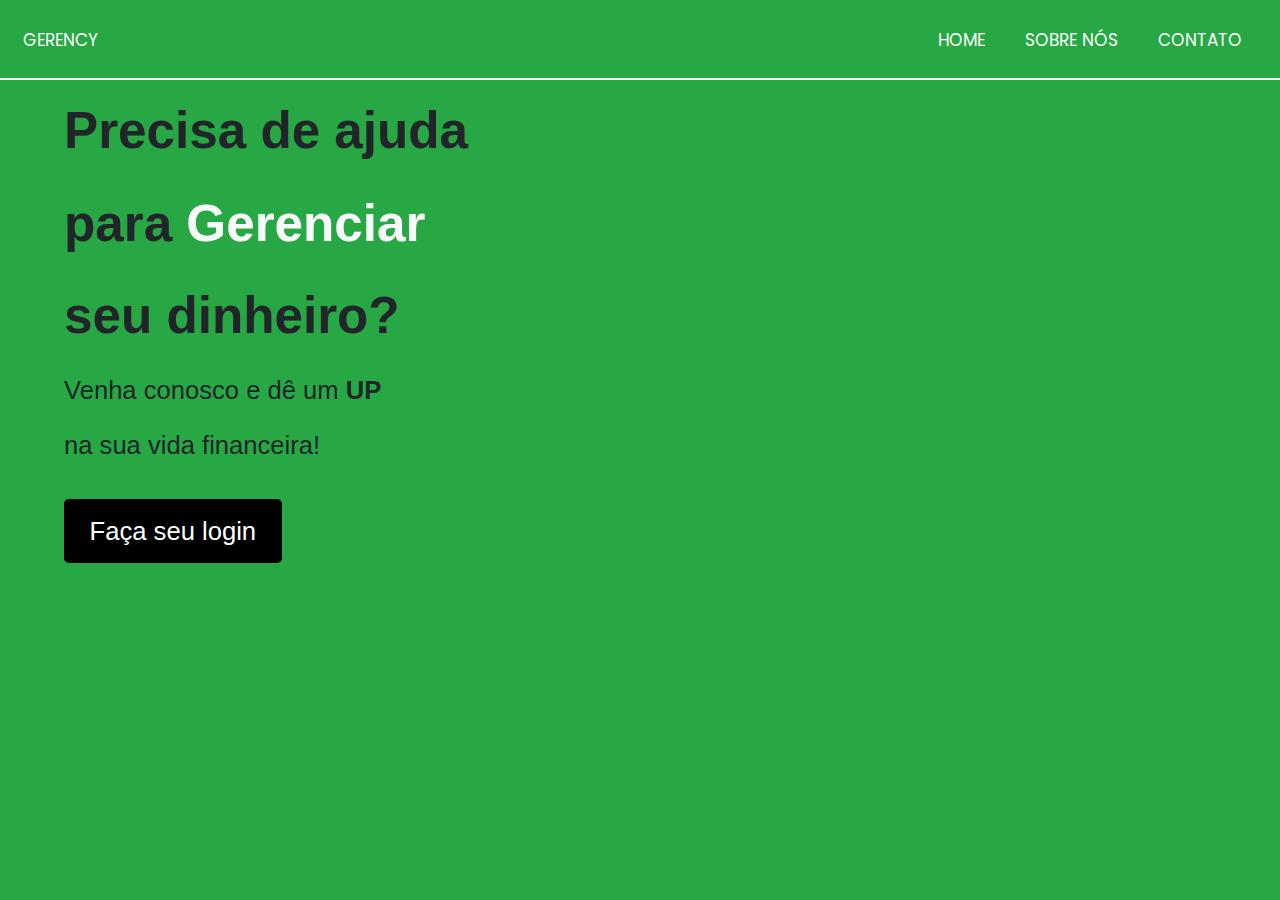
==== src/index.html @ f12f7160 "index atualizada" ====
<!DOCTYPE html>
<html lang="pt-br">

<head>
  <meta charset="UTF-8">
  <meta name="viewport" content="width=device-width, initial-scale=1.0">
  <title>Gerency</title>

  <script src="https://cdn.jsdelivr.net/npm/bootstrap@5.3.0-alpha1/dist/js/bootstrap.bundle.min.js"></script>
  <link href="https://cdn.jsdelivr.net/npm/bootstrap@5.3.0-alpha1/dist/css/bootstrap.min.css" rel="stylesheet">
  <link rel="stylesheet" href="https://cdnjs.cloudflare.com/ajax/libs/font-awesome/5.15.3/css/all.min.css" />
  <link rel="preconnect" href="https://fonts.googleapis.com">
  <link rel="preconnect" href="https://fonts.gstatic.com" crossorigin>
  <link
    href="https://fonts.googleapis.com/css2?family=Poppins:ital,wght@0,100;0,200;0,300;0,400;0,500;0,600;0,700;0,800;0,900;1,100;1,200;1,300;1,400;1,500;1,600;1,700;1,800;1,900&display=swap"
    rel="stylesheet">
  <link rel="stylesheet"
    href="https://fonts.googleapis.com/css2?family=Material+Symbols+Outlined:opsz,wght,FILL,GRAD@20..48,100..700,0..1,-50..200" />
  <link rel="stylesheet" href="styles/index.css">
  <script src="https://kit.fontawesome.com/7bf8b4ed82.js" crossorigin="anonymous"></script>
  <link rel="stylesheet"
    href="https://fonts.googleapis.com/css2?family=Material+Symbols+Outlined:opsz,wght,FILL,GRAD@24,400,0,0" />
</head>

<body>
  <div class="navbar-wrapper">
    <input type="checkbox" id="check">
    <label for="check" class="checkbtn">
      <i class="fas fa-bars"></i>
    </label>
    <ul class="navbar-nav ml-auto" id="gerency">
      <li class="">
        <a class="nav-item">
          <img src="styles/img/logo.png" alt="">
          Gerency
        </a>
      </li>
    </ul>
    <ul class="mr-auto">
      <li><a class="active" href="#">Home</a></li>
      <li><a href="#">Sobre nós</a></li>
      <li><a href="#">Contato</a></li>
    </ul>
  </div>
  <div class="header-content">
    <div class="header-title text-dark">
      <p>Precisa de ajuda</p>
      <p>para <span class="text-light">Gerenciar</span></p>
      <p>seu dinheiro?</p>
    </div>
    <div class="header-subtitle">
      <p>Venha conosco e dê um <b>UP</b></p>
      <p>na sua vida financeira!
    </div>
    </p>
    <a href="#" class="login-button">Faça seu login</a>
  </div>
</body>

</html>
---- src/styles/index.css ----
* {
  padding: 0;
  margin: 0;
  text-decoration: none;
  list-style: none;
  box-sizing: border-box;
}

body {
  font-family: montserrat;
  margin: 0;
  padding: 0;
  height: 100vh;
  background-image: url('img/index_fundo.jpg');
  background-color: #27A844;
  background-size: cover;
  background-position: center; 
  background-repeat: no-repeat;
}

.navbar-wrapper {
  background-color: none;
  height: 80px;
  width: 100%;
  border-bottom: white solid 2px;
}

.nav-item {
  text-decoration: none;
  color: white;
}

#gerency {
  float: left !important;
}

label.logo {
  color: white;
  font-size: 35px;
  line-height: 80px;
  padding: 0 100px;
  font-weight: bold;
}

.navbar-wrapper ul {
  float: right;
  margin-right: 20px;
  text-decoration: none;
}

.navbar-wrapper ul li {
  display: inline-block;
  line-height: 80px;
  margin: 0 5px;
  text-decoration: none;
}

.navbar-wrapper ul li a {
  color: white;
  font-size: 17px;
  padding: 7px 13px;
  border-radius: 3px;
  text-transform: uppercase;
  transition: color 0.3s, background-color 0.3s;
  text-decoration: none;
  font-family: "Poppins", sans-serif;
}

.navbar-wrapper ul li a:hover {
  color: rgb(51, 192, 51);
  background-color: transparent;
}

.checkbtn {
  font-size: 30px;
  color: white;
  float: right;
  line-height: 80px;
  margin-right: 40px;
  cursor: pointer;
  display: none;
}

#check {
  display: none;
}

.header-content {
  margin-left: 5%;
  margin-top: 1%;
  text-align: left;
}

.header-title {
  font-family: "Noto Sans", sans-serif;
  font-size: 4vw;
  font-weight: bold;
  margin-top: 0;
}

.header-subtitle {
  font-family: "League Spartan", sans-serif;
  font-size: 2vw;
}

.login-button {
  font-family: "Montserrat", sans-serif;
  background-color: #000000; 
  color: white;
  border: none;
  padding: 1vw 2vw; 
  font-size: 2vw;
  border-radius: 5px;
  cursor: pointer;
  margin-top: 1.5vw;
  text-decoration: none;
  display: inline-block;
}

.login-button:hover {
  background-color: #3f4140;
  transition: 0.5s;
}


@media (max-width: 952px) {
  label.logo {
    font-size: 30px;
    padding-left: 50px;
  }
  .navbar-wrapper ul li a {
    font-size: 16px;
  }
}

@media (max-width: 858px) {
  .checkbtn {
    display: block;
  }
  ul {
    position: fixed;
    width: 100%;
    height: 100vh;
    background: #3f4140 ;
    top: 80px;
    left: -100%;
    text-align: center;
    transition: all .5s;
  }
  .navbar-wrapper ul li {
    display: block;
    margin: 50px 0;
    line-height: 30px;
  }
  .navbar-wrapper ul li a {
    font-size: 20px;
  }
  #check:checked ~ ul {
    left: 0;
  }
}

section {
  background: url(bg1.jpg) no-repeat;
  background-size: cover;
  height: calc(100vh - 80px);
}

body {
  background-size: cover;
  background-repeat: no-repeat;
  background-position: center;
}

@media (min-width: 768px) {
  body {
    background-size: cover;
    background-repeat: no-repeat;
    background-position: center;
  }
}

@media (max-width: 768px) {
  body {
    background-size: cover;
    background-repeat: no-repeat;
    background-position: center;
  }
  .login-button {
    padding: 10px 20px; 
    font-size: 14px;
    margin-top: 20px; 
  }
}
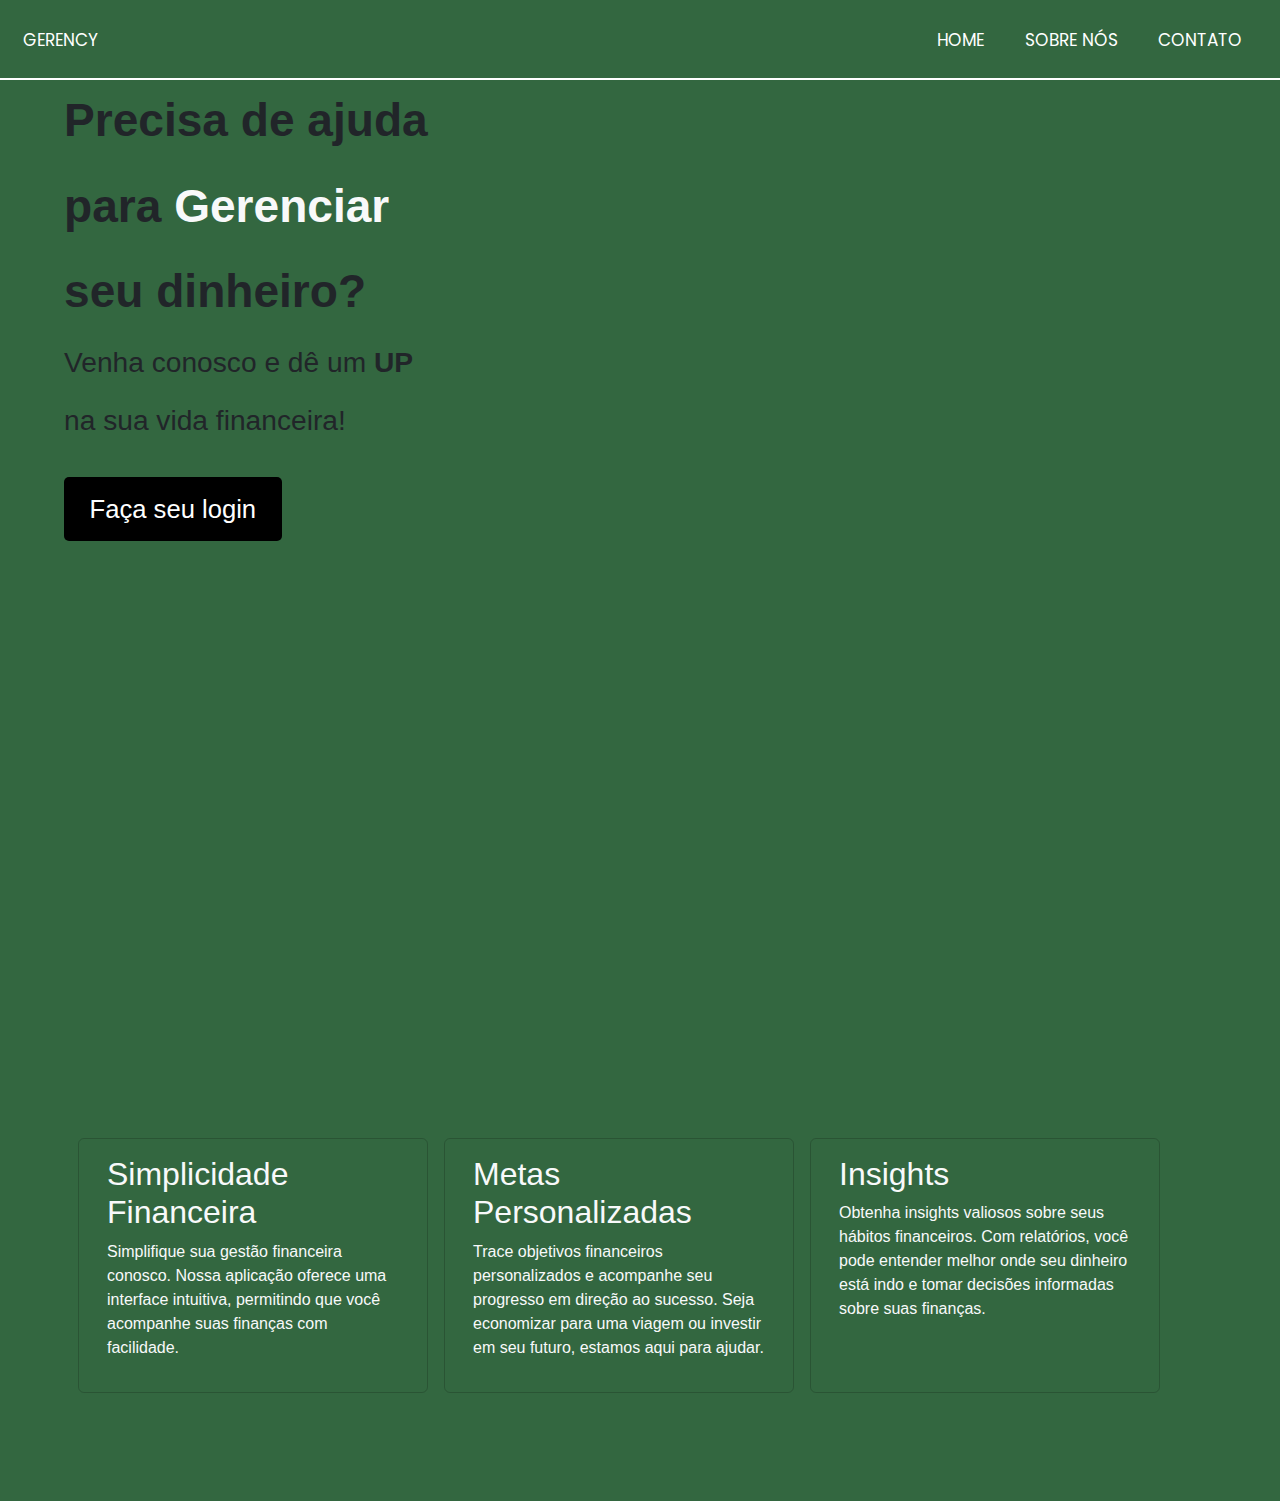
==== commit c5ceb6b3: "sobre nós do index" ====
--- a/src/index.html
+++ b/src/index.html
@@ -23,6 +23,7 @@
 </head>
 
 <body>
+  <!--menu-->
   <div class="navbar-wrapper">
     <input type="checkbox" id="check">
     <label for="check" class="checkbtn">
@@ -42,6 +43,7 @@
       <li><a href="#">Contato</a></li>
     </ul>
   </div>
+  <!--conteúdo home-->
   <div class="header-content">
     <div class="header-title text-dark">
       <p>Precisa de ajuda</p>
@@ -55,6 +57,36 @@
     </p>
     <a href="#" class="login-button">Faça seu login</a>
   </div>
+  <!--conteúdo sobre nós-->
+  <div class="sobrenos">
+    <div class="container">
+      <div class="row">
+        <!-- Conteúdo sobre nós -->
+        <div class="card bg-transparent col-md-4 text-light">
+          <div class="card-body">
+            <h2>Simplicidade Financeira</h2>
+            <p>Simplifique sua gestão financeira conosco. Nossa aplicação oferece uma interface intuitiva, permitindo
+              que você acompanhe suas finanças com facilidade.</p>
+          </div>
+        </div>
+        <div class="card bg-transparent col-md-4 text-light">
+          <div class="card-body">
+            <h2>Metas Personalizadas</h2>
+            <p>Trace objetivos financeiros personalizados e acompanhe seu progresso em direção ao sucesso. Seja
+              economizar para uma viagem ou investir em seu futuro, estamos aqui para ajudar.</p>
+          </div>
+        </div>
+        <div class="card bg-transparent col-md-4 text-light">
+          <div class="card-body">
+            <h2>Insights</h2>
+            <p>Obtenha insights valiosos sobre seus hábitos financeiros. Com relatórios, você pode entender
+              melhor onde seu dinheiro está indo e tomar decisões informadas sobre suas finanças.</p>
+          </div>
+        </div>
+      </div>
+    </div>
+  </div>
+
 </body>
 
 </html>--- a/src/styles/index.css
+++ b/src/styles/index.css
@@ -1,6 +1,7 @@
 * {
   padding: 0;
   margin: 0;
+  font-family: "League Spartan", sans-serif;
   text-decoration: none;
   list-style: none;
   box-sizing: border-box;
@@ -12,10 +13,11 @@
   padding: 0;
   height: 100vh;
   background-image: url('img/index_fundo.jpg');
-  background-color: #27A844;
+  background-color: #336740;
   background-size: cover;
   background-position: center; 
   background-repeat: no-repeat;
+  overflow-y: scroll;
 }
 
 .navbar-wrapper {
@@ -87,20 +89,20 @@
 
 .header-content {
   margin-left: 5%;
-  margin-top: 1%;
+  margin-top: 0.5%;
   text-align: left;
+  margin-bottom: 10px;
 }
 
 .header-title {
   font-family: "Noto Sans", sans-serif;
-  font-size: 4vw;
+  font-size: 3.6vw;
   font-weight: bold;
   margin-top: 0;
 }
 
 .header-subtitle {
-  font-family: "League Spartan", sans-serif;
-  font-size: 2vw;
+  font-size: 2.2vw;
 }
 
 .login-button {
@@ -121,7 +123,19 @@
   background-color: #3f4140;
   transition: 0.5s;
 }
-
+.sobrenos{
+  position: absolute;
+  top: 120vh; 
+  width: 100%; 
+}
+.container{
+  margin-top: 50px;
+  margin-bottom: 100px;
+}
+.sobrenos .card{
+  width: 350px;
+  margin: 8px;
+}
 
 @media (max-width: 952px) {
   label.logo {
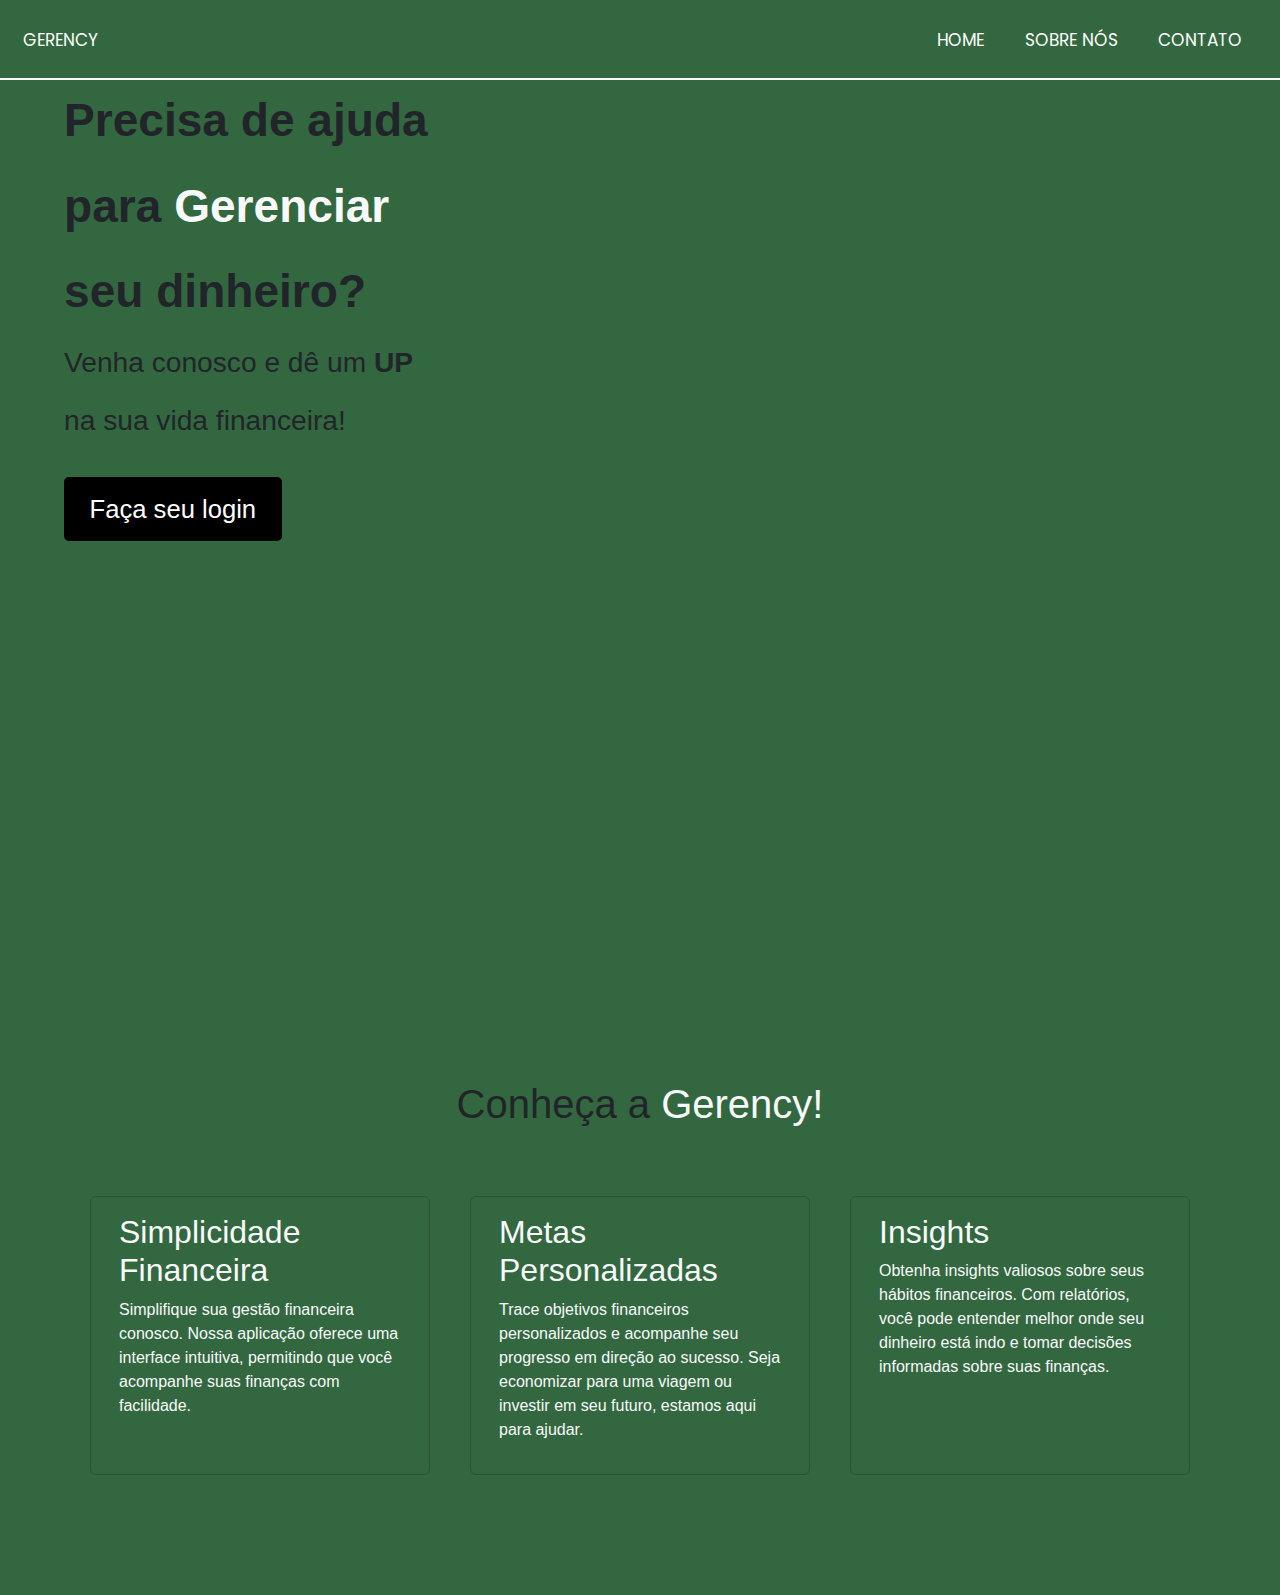
==== commit e7a81812: "responsividade" ====
--- a/src/index.html
+++ b/src/index.html
@@ -59,24 +59,25 @@
   </div>
   <!--conteúdo sobre nós-->
   <div class="sobrenos">
+    <h1 class="text-center mb-5">Conheça a <span class="text-light">Gerency!</span></h1>
     <div class="container">
       <div class="row">
         <!-- Conteúdo sobre nós -->
-        <div class="card bg-transparent col-md-4 text-light">
+        <div class="card bg-transparent col-md-3 text-light">
           <div class="card-body">
             <h2>Simplicidade Financeira</h2>
             <p>Simplifique sua gestão financeira conosco. Nossa aplicação oferece uma interface intuitiva, permitindo
               que você acompanhe suas finanças com facilidade.</p>
           </div>
         </div>
-        <div class="card bg-transparent col-md-4 text-light">
+        <div class="card bg-transparent col-md-3 text-light">
           <div class="card-body">
             <h2>Metas Personalizadas</h2>
             <p>Trace objetivos financeiros personalizados e acompanhe seu progresso em direção ao sucesso. Seja
               economizar para uma viagem ou investir em seu futuro, estamos aqui para ajudar.</p>
           </div>
         </div>
-        <div class="card bg-transparent col-md-4 text-light">
+        <div class="card bg-transparent col-md-3 text-light">
           <div class="card-body">
             <h2>Insights</h2>
             <p>Obtenha insights valiosos sobre seus hábitos financeiros. Com relatórios, você pode entender
--- a/src/styles/index.css
+++ b/src/styles/index.css
@@ -125,16 +125,21 @@
 }
 .sobrenos{
   position: absolute;
-  top: 120vh; 
+  top: 120vh;
   width: 100%; 
 }
 .container{
-  margin-top: 50px;
+  margin-top: 20px;
   margin-bottom: 100px;
 }
-.sobrenos .card{
-  width: 350px;
-  margin: 8px;
+.sobrenos .row {
+  display: flex;
+  flex-wrap: wrap;
+}
+
+.sobrenos .card {
+  flex-grow: 1;
+  margin: 20px;
 }
 
 @media (max-width: 952px) {
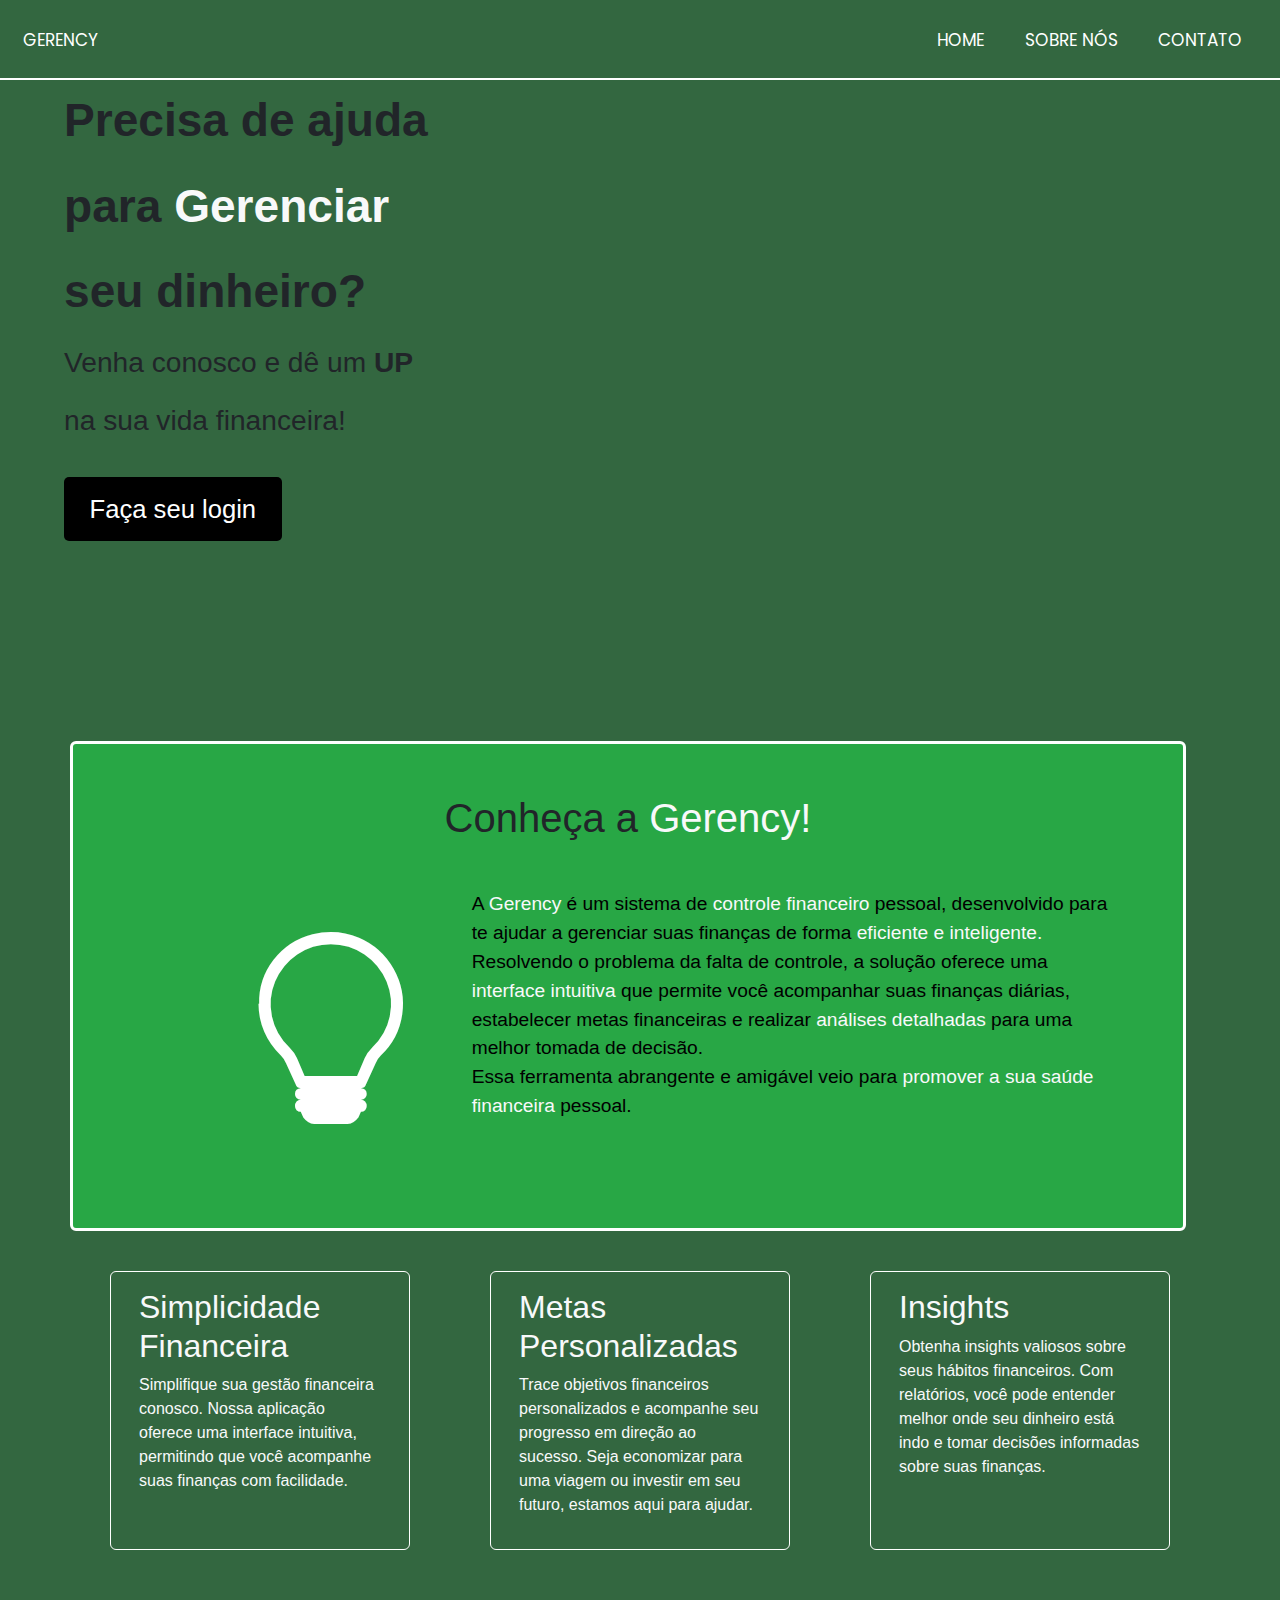
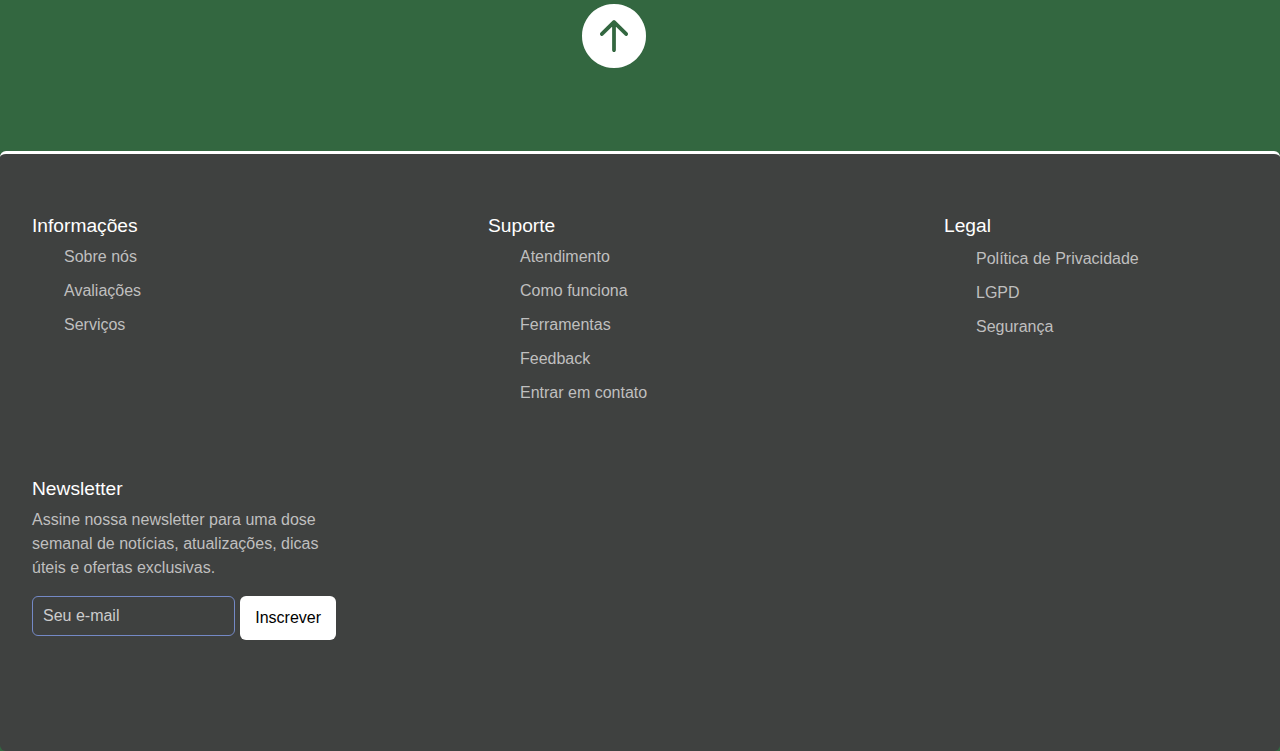
==== commit 07382884: "telas de login feitas pela Isabelle e ajustes de responsividade feitos por mim." ====
--- a/src/index.html
+++ b/src/index.html
@@ -20,11 +20,12 @@
   <script src="https://kit.fontawesome.com/7bf8b4ed82.js" crossorigin="anonymous"></script>
   <link rel="stylesheet"
     href="https://fonts.googleapis.com/css2?family=Material+Symbols+Outlined:opsz,wght,FILL,GRAD@24,400,0,0" />
+  <link rel="stylesheet" href="https://cdn.jsdelivr.net/npm/bootstrap-icons@1.11.3/font/bootstrap-icons.min.css">
 </head>
 
-<body>
+<body  id="home">
   <!--menu-->
-  <div class="navbar-wrapper">
+  <div class="navbar-wrapper" id="voltar">
     <input type="checkbox" id="check">
     <label for="check" class="checkbtn">
       <i class="fas fa-bars"></i>
@@ -38,9 +39,9 @@
       </li>
     </ul>
     <ul class="mr-auto">
-      <li><a class="active" href="#">Home</a></li>
-      <li><a href="#">Sobre nós</a></li>
-      <li><a href="#">Contato</a></li>
+      <li><a class="active" href="#" onclick="scrollToSection('home')">Home</a></li>
+      <li><a href="#" onclick="scrollToSection('sobrenos')">Sobre nós</a></li>
+      <li><a href="#" onclick="scrollToSection('contato')">Contato</a></li>
     </ul>
   </div>
   <!--conteúdo home-->
@@ -55,29 +56,47 @@
       <p>na sua vida financeira!
     </div>
     </p>
-    <a href="#" class="login-button">Faça seu login</a>
+    <a href="login.html" class="login-button">Faça seu login</a>
   </div>
   <!--conteúdo sobre nós-->
-  <div class="sobrenos">
-    <h1 class="text-center mb-5">Conheça a <span class="text-light">Gerency!</span></h1>
+  <div class="sobrenos" id="sobrenos">
     <div class="container">
-      <div class="row">
+      <div class="row col-md-12 bg-color">
+        <h1 class="text-center mb-5">Conheça a <span class="text-light">Gerency!</span></h1>
+        <div class="col-md-4 float-left">
+          <i class="bi bi-lightbulb"></i>
+        </div>
+        <div class="col-md-8 float-left">
+          <p>A <span class="text-light">Gerency</span> é um sistema de <span class="text-light">controle
+              financeiro</span> pessoal, desenvolvido para te ajudar a gerenciar suas
+            finanças de forma <span class="text-light">eficiente e inteligente.</span> <br>
+            Resolvendo o problema da falta de controle, a solução oferece uma <span class="text-light">
+              interface intuitiva
+            </span> que permite você acompanhar suas finanças diárias,
+            estabelecer metas financeiras e realizar <span class="text-light">análises detalhadas</span> para uma melhor
+            tomada de decisão. <br>
+            Essa ferramenta abrangente e amigável veio para <span class="text-light">promover a sua saúde
+              financeira</span> pessoal.
+          </p>
+        </div>
+      </div>
+      <div class="row cards">
         <!-- Conteúdo sobre nós -->
-        <div class="card bg-transparent col-md-3 text-light">
+        <div class="card border-white bg-transparent col-md-3 text-light">
           <div class="card-body">
             <h2>Simplicidade Financeira</h2>
             <p>Simplifique sua gestão financeira conosco. Nossa aplicação oferece uma interface intuitiva, permitindo
               que você acompanhe suas finanças com facilidade.</p>
           </div>
         </div>
-        <div class="card bg-transparent col-md-3 text-light">
+        <div class="card border-white bg-transparent col-md-3 text-light">
           <div class="card-body">
             <h2>Metas Personalizadas</h2>
             <p>Trace objetivos financeiros personalizados e acompanhe seu progresso em direção ao sucesso. Seja
               economizar para uma viagem ou investir em seu futuro, estamos aqui para ajudar.</p>
           </div>
         </div>
-        <div class="card bg-transparent col-md-3 text-light">
+        <div class="card border-white bg-transparent col-md-3 text-light">
           <div class="card-body">
             <h2>Insights</h2>
             <p>Obtenha insights valiosos sobre seus hábitos financeiros. Com relatórios, você pode entender
@@ -85,9 +104,84 @@
           </div>
         </div>
       </div>
+      <div class="icon-container"onclick="scrollToSection('voltar')">
+        <i class="bi bi-arrow-up-circle-fill"></i>
+      </div>
     </div>
   </div>
+  <!--fim do sobre nós-->
+  <section class="footer" id="contato">
+    <div class="footer-row col-md-12">
+      <div class="footer-col  col-md-3">
+        <h4>Informações</h4>
+        <ul class="links">
+          <li><a href="#">Sobre nós</a></li>
+          <li><a href="#"></a></li>
+          <li><a href="#">Avaliações</a></li>
+          <li><a href="#">Serviços</a></li>
+          <li><a href="#"></a></li>
+        </ul>
+      </div>
+      <div class="footer-col  col-md-3">
+        <h4>Suporte</h4>
+        <ul class="links">
+          <li><a href="#">Atendimento</a></li>
+          <li><a href="#">Como funciona</a></li>
+          <li><a href="#">Ferramentas</a></li>
+          <li><a href="#">Feedback</a></li>
+          <li><a href="#">Entrar em contato</a></li>
+          <li><a href="#"></a></li>
+        </ul>
+      </div>
+      <div class="footer-col  col-md-3">
+        <h4>Legal</h4>
+        <ul class="links">
+          <li><a href="#"></a></li>
+          <li><a href="#">Política de Privacidade</a></li>
+          <li><a href="#">LGPD</a></li>
+          <li><a href="#">Segurança</a></li>
+          <li><a href="#"></a></li>
+          <li><a href="#"></a></li>
+        </ul>
+      </div>
+      <div class="footer-col  col-md-3">
+        <h4>Newsletter</h4>
+        <p>
+          Assine nossa newsletter para uma dose semanal
+          de notícias, atualizações, dicas úteis e
+          ofertas exclusivas.
+        </p>
+        <form action="#">
+          <input type="text" placeholder="Seu e-mail" required>
+          <button type="submit">Inscrever</button>
+        </form>
+        <div class="icons">
+          <i class="fa-brands fa-facebook-f"></i>
+          <i class="fa-brands fa-twitter"></i>
+          <i class="fa-brands fa-linkedin"></i>
+          <i class="fa-brands fa-github"></i>
+        </div>
+      </div>
+    </div>
+  </section>
+</body>
+<script>
+  function scrollToSection(sectionId) {
+    const section = document.getElementById(sectionId)
+    if (home) {
+      section.scrollIntoView({ behavior: "smooth", block: "start", inline: "start", });
+    }
+    else if (sobrenos) {
+      section.scrollIntoView({ behavior: "smooth", block: "start", inline: "start", });
+    }
+    else if (contato) {
+      section.scrollIntoView({ behavior: "smooth", block: "start", inline: "start", });
+    }
+    else if (voltar) {
+      section.scrollIntoView({ behavior: "smooth", block: "start", inline: "start", });
+    }
+  }
 
-</body>
+</script>
 
 </html>--- a/src/styles/index.css
+++ b/src/styles/index.css
@@ -13,10 +13,10 @@
   padding: 0;
   height: 100vh;
   background-image: url('img/index_fundo.jpg');
-  background-color: #336740;
-  background-size: cover;
+  background-color:  #336740;
+  background-size: contain;
+  background-repeat: no-repeat;
   background-position: center; 
-  background-repeat: no-repeat;
   overflow-y: scroll;
 }
 
@@ -123,14 +123,25 @@
   background-color: #3f4140;
   transition: 0.5s;
 }
+.float-left > i{
+  font-size: 15vw;
+  color: #fff;
+  margin-left: 100px;
+}
+.float-left > p{
+  font-size: 1.5vw;
+  color: #000000;
+}
 .sobrenos{
-  position: absolute;
-  top: 120vh;
-  width: 100%; 
-}
-.container{
-  margin-top: 20px;
-  margin-bottom: 100px;
+  display: flex;
+  justify-content: center;
+  align-items: center;
+  overflow-x: auto;
+  margin-top: 180px;
+  padding: 20px;
+}
+.container{ 
+  margin-bottom: 5vh;
 }
 .sobrenos .row {
   display: flex;
@@ -139,7 +150,29 @@
 
 .sobrenos .card {
   flex-grow: 1;
-  margin: 20px;
+  margin: 40px;
+}
+.bg-color{
+  background-color: #28a745 ;
+  padding: 50px;
+  border: #fff solid;
+  border-radius: 6px;
+}
+
+.icon-container {
+  position: fixed;
+  clear: both;
+  margin-left: 1300px;
+  position: static;
+  color: #fff;
+  font-size: 5vw;
+  z-index: 999;
+}
+
+@media (max-width: 1400px){
+  .icon-container {
+    margin-left: 500px;
+  }
 }
 
 @media (max-width: 952px) {
@@ -185,6 +218,7 @@
   height: calc(100vh - 80px);
 }
 
+
 body {
   background-size: cover;
   background-repeat: no-repeat;
@@ -211,3 +245,122 @@
     margin-top: 20px; 
   }
 }
+
+.footer {
+  border-top: #fff solid;
+  position: relative;
+  bottom: 0; 
+  width: 100%;
+  background: #3f4140;
+  border-radius: 6px;
+  padding: 60px 0; 
+  height: 600px;
+}
+
+.footer .footer-row {
+  display: flex;
+  flex-wrap: wrap;
+  justify-content: space-between;
+  gap: 3.5rem;
+  padding: 0 2rem; 
+}
+
+.footer-row .footer-col h4 {
+  color: #fff;
+  font-size: 1.2rem;
+  font-weight: 400;
+}
+.footer-col .links li {
+  list-style: none;
+  margin-bottom: 10px;
+}
+
+.footer-col .links li a {
+  text-decoration: none;
+  color: #bfbfbf;
+}
+
+.footer-col .links li a:hover {
+  color: #fff;
+}
+
+.footer-col p {
+  color: #bfbfbf;
+
+}
+
+.footer-col form {
+  display: flex;
+  gap: 5px;
+}
+
+.footer-col input {
+  height: 40px;
+  border-radius: 6px;
+  background: none;
+  width: 100%;
+  outline: none;
+  border: 1px solid #7489C6 ;
+  caret-color: #fff;
+  color: #fff;
+  padding-left: 10px;
+}
+
+.footer-col input::placeholder {
+  color: #ccc;
+}
+
+ .footer-col form button {
+  background: #fff;
+  outline: none;
+  border: none;
+  padding: 10px 15px;
+  border-radius: 6px;
+  cursor: pointer;
+  font-weight: 500;
+  transition: 0.2s ease;
+}
+
+.footer-col form button:hover {
+  background: #cecccc;
+}
+
+.footer-col .icons {
+  display: flex;
+  margin-top: 30px;
+  gap: 30px;
+  cursor: pointer;
+}
+
+.footer-col .icons i {
+  color: #afb6c7;
+}
+
+.footer-col .icons i:hover  {
+  color: #fff;
+}
+
+@media (max-width: 768px) {
+  .footer {
+    justify-content: center;
+    position: relative;
+    bottom: 0;
+    left: 0;
+    transform: none;
+    width: 100%;
+    border-radius: 0;
+  }
+
+  .footer .footer-row {
+    padding: 20px;
+    gap: 1rem;
+  }
+
+  .footer-col form :where(input, button) {
+    width: calc(100% - 20px);
+  }
+
+  .footer-col form button {
+    margin: 10px;
+  }
+}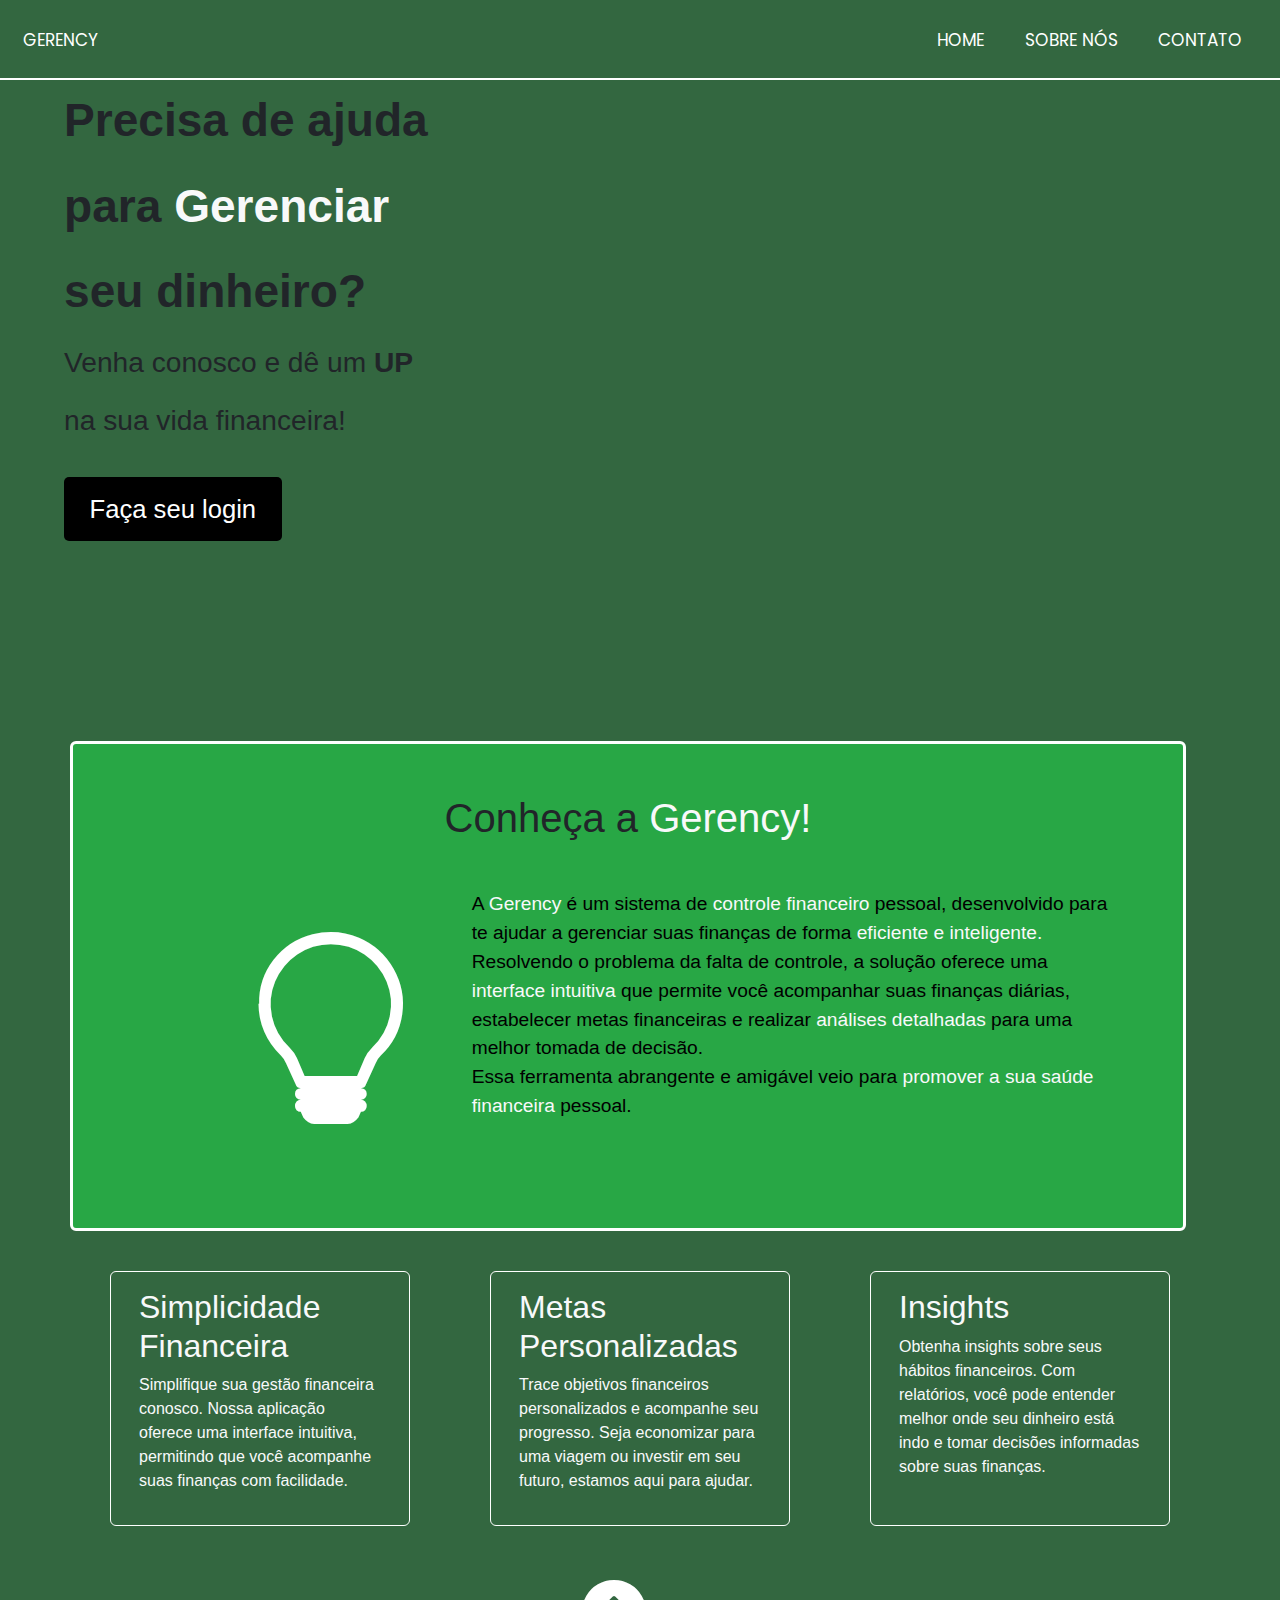
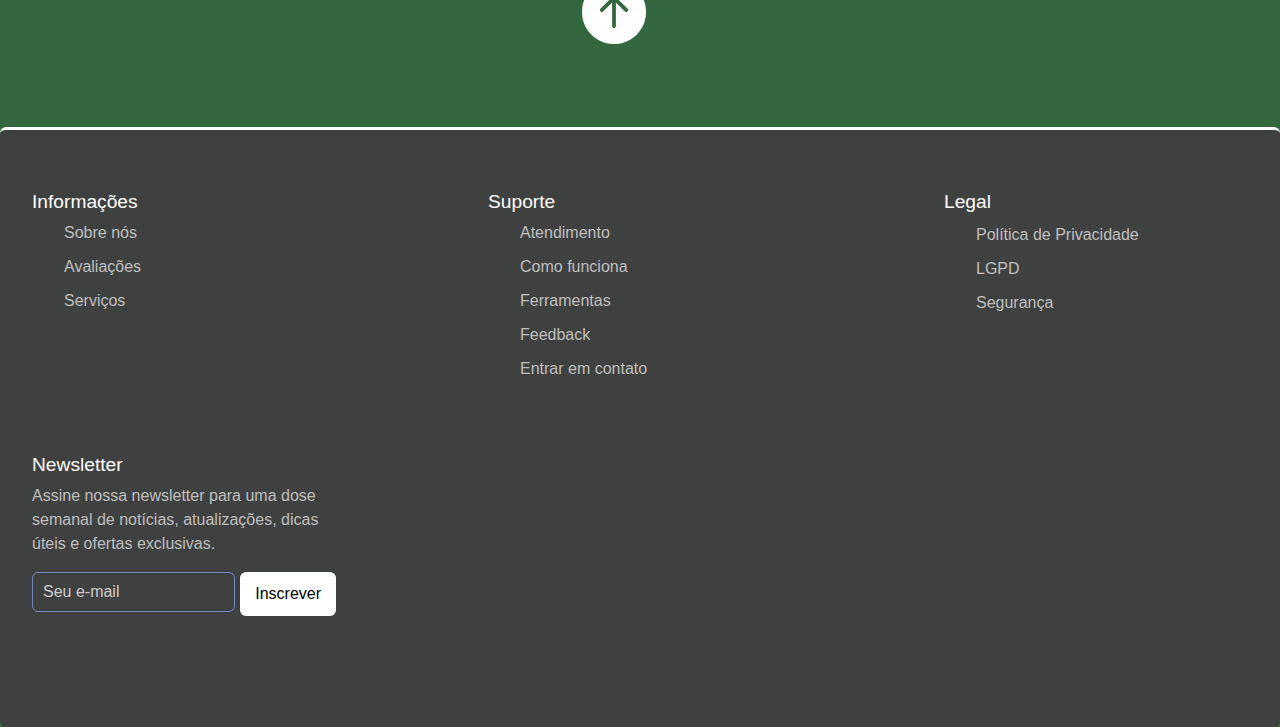
==== commit 98a94f66: "modelo de relatório com botão de download" ====
--- a/src/index.html
+++ b/src/index.html
@@ -59,10 +59,10 @@
     <a href="login.html" class="login-button">Faça seu login</a>
   </div>
   <!--conteúdo sobre nós-->
-  <div class="sobrenos" id="sobrenos">
-    <div class="container">
-      <div class="row col-md-12 bg-color">
-        <h1 class="text-center mb-5">Conheça a <span class="text-light">Gerency!</span></h1>
+  <div class="sobrenos" >
+    <div class="container" >
+      <div class="row col-md-12 bg-color" >
+        <h1 class="text-center mb-5" id="sobrenos">Conheça a <span class="text-light">Gerency!</span></h1>
         <div class="col-md-4 float-left">
           <i class="bi bi-lightbulb"></i>
         </div>
@@ -92,14 +92,14 @@
         <div class="card border-white bg-transparent col-md-3 text-light">
           <div class="card-body">
             <h2>Metas Personalizadas</h2>
-            <p>Trace objetivos financeiros personalizados e acompanhe seu progresso em direção ao sucesso. Seja
+            <p>Trace objetivos financeiros personalizados e acompanhe seu progresso. Seja
               economizar para uma viagem ou investir em seu futuro, estamos aqui para ajudar.</p>
           </div>
         </div>
         <div class="card border-white bg-transparent col-md-3 text-light">
           <div class="card-body">
             <h2>Insights</h2>
-            <p>Obtenha insights valiosos sobre seus hábitos financeiros. Com relatórios, você pode entender
+            <p>Obtenha insights sobre seus hábitos financeiros. Com relatórios, você pode entender
               melhor onde seu dinheiro está indo e tomar decisões informadas sobre suas finanças.</p>
           </div>
         </div>
